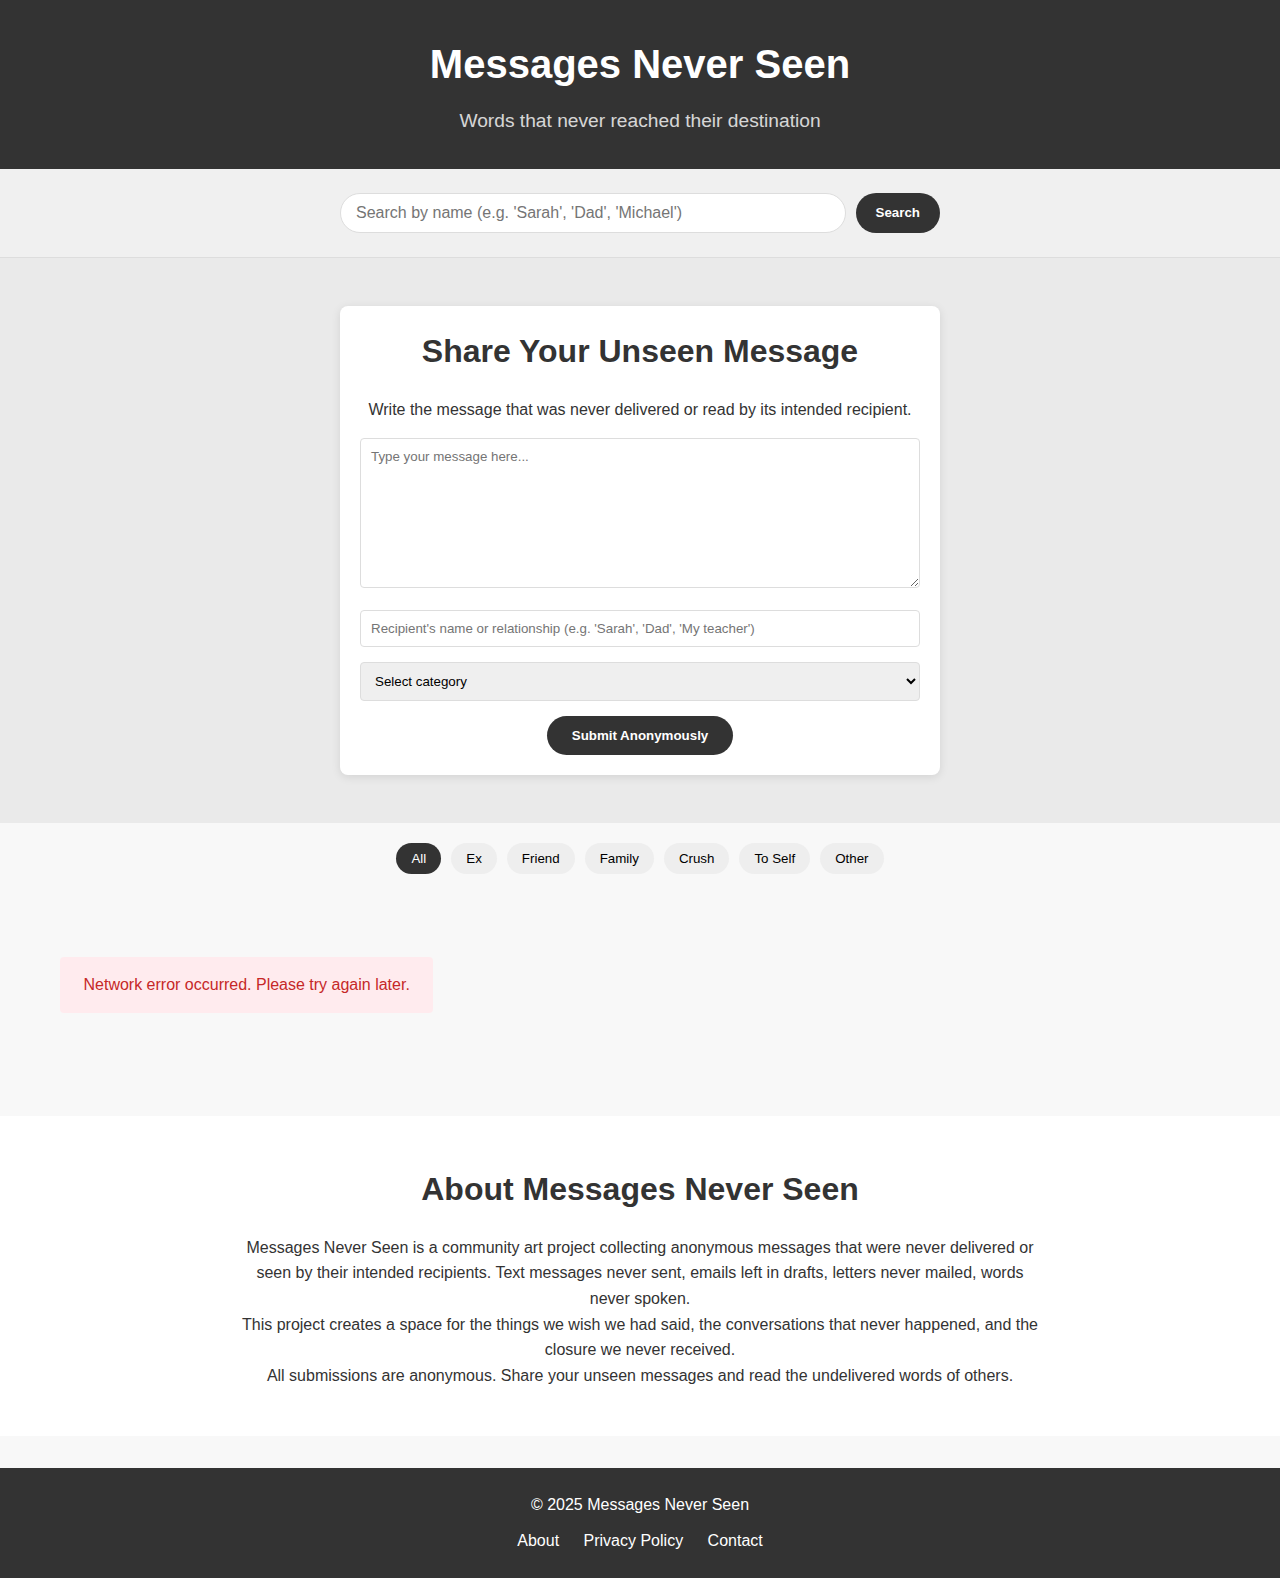
==== index.html @ d70e724e "Add files via upload" ====
<!DOCTYPE html>
<html lang="en">
<head>
    <meta charset="UTF-8">
    <meta name="viewport" content="width=device-width, initial-scale=1.0">
    <title>Messages Never Seen</title>
    <style>
        * {
            margin: 0;
            padding: 0;
            box-sizing: border-box;
            font-family: 'Helvetica Neue', Arial, sans-serif;
        }
        
        body {
            background-color: #f8f8f8;
            color: #333;
            line-height: 1.6;
        }
        
        header {
            background-color: #333;
            color: white;
            padding: 2rem 0;
            text-align: center;
        }
        
        .container {
            max-width: 1200px;
            margin: 0 auto;
            padding: 0 20px;
        }
        
        h1 {
            font-size: 2.5rem;
            margin-bottom: 10px;
        }
        
        .tagline {
            font-size: 1.2rem;
            opacity: 0.8;
        }
        
        .submit-section {
            background-color: #eaeaea;
            padding: 3rem 0;
            text-align: center;
        }
        
        .submit-form {
            max-width: 600px;
            margin: 0 auto;
            padding: 20px;
            background-color: white;
            border-radius: 8px;
            box-shadow: 0 2px 10px rgba(0,0,0,0.1);
        }
        
        textarea {
            width: 100%;
            height: 150px;
            margin: 15px 0;
            padding: 10px;
            border: 1px solid #ddd;
            border-radius: 4px;
            resize: vertical;
        }
        
        .category-select {
            width: 100%;
            padding: 10px;
            margin-bottom: 15px;
            border: 1px solid #ddd;
            border-radius: 4px;
        }
        
        .recipient-input {
            width: 100%;
            padding: 10px;
            margin-bottom: 15px;
            border: 1px solid #ddd;
            border-radius: 4px;
        }
        
        .submit-button {
            background-color: #333;
            color: white;
            border: none;
            padding: 12px 25px;
            border-radius: 25px;
            cursor: pointer;
            font-weight: bold;
            transition: background-color 0.3s;
        }
        
        .submit-button:hover {
            background-color: #555;
        }
        
        .search-section {
            background-color: #f0f0f0;
            padding: 1.5rem 0;
            text-align: center;
            border-bottom: 1px solid #ddd;
        }
        
        .search-container {
            max-width: 600px;
            margin: 0 auto;
            display: flex;
            gap: 10px;
        }
        
        .search-input {
            flex: 1;
            padding: 10px 15px;
            border: 1px solid #ddd;
            border-radius: 25px;
            font-size: 1rem;
        }
        
        .search-button {
            background-color: #333;
            color: white;
            border: none;
            padding: 10px 20px;
            border-radius: 25px;
            cursor: pointer;
            font-weight: bold;
        }
        
        .message-grid {
            display: grid;
            grid-template-columns: repeat(auto-fill, minmax(300px, 1fr));
            gap: 20px;
            padding: 3rem 0;
        }
        
        .message-card {
            background-color: white;
            padding: 20px;
            border-radius: 8px;
            box-shadow: 0 2px 10px rgba(0,0,0,0.1);
            transition: transform 0.3s, box-shadow 0.3s;
        }
        
        .message-card:hover {
            transform: translateY(-5px);
            box-shadow: 0 5px 15px rgba(0,0,0,0.1);
        }
        
        .message-text {
            font-size: 1.1rem;
            margin-bottom: 15px;
        }
        
        .message-meta {
            font-size: 0.9rem;
            color: #777;
            display: flex;
            justify-content: space-between;
        }
        
        .recipient-name {
            font-style: italic;
            color: #555;
            margin-bottom: 5px;
        }
        
        .category {
            display: inline-block;
            padding: 3px 10px;
            border-radius: 15px;
            font-size: 0.8rem;
            font-weight: bold;
        }
        
        .category-ex {
            background-color: #ffebee;
            color: #c62828;
        }
        
        .category-friend {
            background-color: #e3f2fd;
            color: #1565c0;
        }
        
        .category-family {
            background-color: #e8f5e9;
            color: #2e7d32;
        }
        
        .category-crush {
            background-color: #fff8e1;
            color: #ff8f00;
        }
        
        .category-self {
            background-color: #f3e5f5;
            color: #6a1b9a;
        }
        
        .category-other {
            background-color: #e0e0e0;
            color: #424242;
        }
        
        .filters {
            display: flex;
            justify-content: center;
            gap: 10px;
            margin: 20px 0;
            flex-wrap: wrap;
        }
        
        .filter-button {
            padding: 8px 15px;
            border: none;
            border-radius: 20px;
            background-color: #eee;
            cursor: pointer;
            transition: background-color 0.3s;
        }
        
        .filter-button.active {
            background-color: #333;
            color: white;
        }
        
        .about-section {
            background-color: #fff;
            padding: 3rem 0;
            text-align: center;
        }
        
        .about-content {
            max-width: 800px;
            margin: 0 auto;
        }
        
        h2 {
            font-size: 2rem;
            margin-bottom: 20px;
        }
        
        footer {
            background-color: #333;
            color: white;
            text-align: center;
            padding: 1.5rem 0;
            margin-top: 2rem;
        }
        
        .footer-links {
            margin-top: 10px;
        }
        
        .footer-links a {
            color: white;
            margin: 0 10px;
            text-decoration: none;
        }
        
        .footer-links a:hover {
            text-decoration: underline;
        }
        
        .highlighted {
            background-color: #fff9c4;
            padding: 2px;
        }
        
        .no-results {
            text-align: center;
            padding: 2rem;
            font-size: 1.2rem;
            color: #777;
        }
        
        .status-message {
            padding: 15px;
            margin: 15px 0;
            border-radius: 4px;
            text-align: center;
        }
        
        .success {
            background-color: #e8f5e9;
            color: #2e7d32;
        }
        
        .error {
            background-color: #ffebee;
            color: #c62828;
        }
        
        .loading {
            text-align: center;
            padding: 2rem;
        }
        
        .loading-spinner {
            border: 5px solid #f3f3f3;
            border-top: 5px solid #333;
            border-radius: 50%;
            width: 40px;
            height: 40px;
            animation: spin 1s linear infinite;
            margin: 0 auto 15px;
        }
        
        @keyframes spin {
            0% { transform: rotate(0deg); }
            100% { transform: rotate(360deg); }
        }
        
        .pagination {
            display: flex;
            justify-content: center;
            gap: 10px;
            margin: 20px 0;
        }
        
        .pagination-button {
            padding: 8px 15px;
            border: none;
            border-radius: 4px;
            background-color: #eee;
            cursor: pointer;
        }
        
        .pagination-button.active {
            background-color: #333;
            color: white;
        }
        
        .pagination-button:disabled {
            opacity: 0.5;
            cursor: not-allowed;
        }
        
        @media (max-width: 768px) {
            h1 {
                font-size: 2rem;
            }
            
            .message-grid {
                grid-template-columns: repeat(auto-fill, minmax(250px, 1fr));
            }
            
            .search-container {
                flex-direction: column;
            }
            
            .search-button {
                width: 100%;
            }
        }
    </style>
</head>
<body>
    <header>
        <div class="container">
            <h1>Messages Never Seen</h1>
            <p class="tagline">Words that never reached their destination</p>
        </div>
    </header>
    
    <section class="search-section">
        <div class="container">
            <div class="search-container">
                <input type="text" id="search-input" class="search-input" placeholder="Search by name (e.g. 'Sarah', 'Dad', 'Michael')">
                <button id="search-button" class="search-button">Search</button>
            </div>
        </div>
    </section>
    
    <section class="submit-section">
        <div class="container">
            <div class="submit-form">
                <h2>Share Your Unseen Message</h2>
                <p>Write the message that was never delivered or read by its intended recipient.</p>
                <div id="status-message" style="display: none;"></div>
                <form id="message-form">
                    <textarea id="message-text" placeholder="Type your message here..." required></textarea>
                    <input type="text" id="recipient-name" class="recipient-input" placeholder="Recipient's name or relationship (e.g. 'Sarah', 'Dad', 'My teacher')" required>
                    <select id="category" class="category-select" required>
                        <option value="" disabled selected>Select category</option>
                        <option value="ex">Ex</option>
                        <option value="friend">Friend</option>
                        <option value="family">Family</option>
                        <option value="crush">Crush</option>
                        <option value="self">To My Past/Future Self</option>
                        <option value="other">Other</option>
                    </select>
                    <button type="submit" class="submit-button">Submit Anonymously</button>
                </form>
            </div>
        </div>
    </section>
    
    <section class="container">
        <div class="filters">
            <button class="filter-button active" data-category="all">All</button>
            <button class="filter-button" data-category="ex">Ex</button>
            <button class="filter-button" data-category="friend">Friend</button>
            <button class="filter-button" data-category="family">Family</button>
            <button class="filter-button" data-category="crush">Crush</button>
            <button class="filter-button" data-category="self">To Self</button>
            <button class="filter-button" data-category="other">Other</button>
        </div>
        
        <div id="messages-container" class="message-grid">
            <div class="loading">
                <div class="loading-spinner"></div>
                <p>Loading messages...</p>
            </div>
        </div>
        
        <div class="pagination" id="pagination">
            <!-- Pagination buttons will be added here -->
        </div>
    </section>
    
    <section class="about-section">
        <div class="container">
            <div class="about-content">
                <h2>About Messages Never Seen</h2>
                <p>Messages Never Seen is a community art project collecting anonymous messages that were never delivered or seen by their intended recipients. Text messages never sent, emails left in drafts, letters never mailed, words never spoken.</p>
                <p>This project creates a space for the things we wish we had said, the conversations that never happened, and the closure we never received.</p>
                <p>All submissions are anonymous. Share your unseen messages and read the undelivered words of others.</p>
            </div>
        </div>
    </section>
    
    <footer>
        <div class="container">
            <p>© 2025 Messages Never Seen</p>
            <div class="footer-links">
                <a href="#">About</a>
                <a href="#">Privacy Policy</a>
                <a href="#">Contact</a>
            </div>
        </div>
    </footer>

    <script>
        // Global variables
        let currentPage = 1;
        let totalPages = 1;
        let currentCategory = 'all';
        let currentSearch = '';
        
        // DOM elements
        const messagesContainer = document.getElementById('messages-container');
        const paginationContainer = document.getElementById('pagination');
        const messageForm = document.getElementById('message-form');
        const statusMessage = document.getElementById('status-message');
        const searchInput = document.getElementById('search-input');
        const searchButton = document.getElementById('search-button');
        const filterButtons = document.querySelectorAll('.filter-button');
        
        // Load messages when the page loads
        document.addEventListener('DOMContentLoaded', function() {
            loadMessages();
            
            // Set up event listeners
            messageForm.addEventListener('submit', submitMessage);
            searchButton.addEventListener('click', performSearch);
            searchInput.addEventListener('keypress', function(e) {
                if (e.key === 'Enter') {
                    performSearch();
                }
            });
            
            // Set up filter buttons
            filterButtons.forEach(button => {
                button.addEventListener('click', function() {
                    filterButtons.forEach(btn => btn.classList.remove('active'));
                    this.classList.add('active');
                    currentCategory = this.dataset.category;
                    currentPage = 1;
                    loadMessages();
                });
            });
        });
        
        // Function to load messages from the server
        function loadMessages() {
            messagesContainer.innerHTML = `
                <div class="loading">
                    <div class="loading-spinner"></div>
                    <p>Loading messages...</p>
                </div>
            `;
            
            // Build the API URL with parameters
            let url = 'get_messages.php?page=' + currentPage;
            if (currentCategory !== 'all') {
                url += '&category=' + currentCategory;
            }
            if (currentSearch) {
                url += '&search=' + encodeURIComponent(currentSearch);
            }
            
            // Fetch messages from the server
            fetch(url)
                .then(response => response.json())
                .then(data => {
                    if (data.success) {
                        displayMessages(data.messages);
                        updatePagination(data.totalPages);
                        totalPages = data.totalPages;
                    } else {
                        displayError(data.message || 'Error loading messages');
                    }
                })
                .catch(error => {
                    console.error('Error:', error);
                    displayError('Network error occurred. Please try again later.');
                });
        }
        
        // Function to display messages in the container
        function displayMessages(messages) {
            if (!messages || messages.length === 0) {
                messagesContainer.innerHTML = `
                    <div class="no-results">
                        <p>No messages found${currentSearch ? ` for "${currentSearch}"` : ''}.</p>
                    </div>
                `;
                return;
            }
            
            messagesContainer.innerHTML = '';
            
            messages.forEach(message => {
                const messageCard = document.createElement('div');
                messageCard.className = 'message-card';
                
                // Format date
                const date = new Date(message.submission_date);
                const formattedDate = date.toLocaleDateString('en-US', { 
                    year: 'numeric', 
                    month: 'short'
                });
                
                // Determine category class
                const categoryClass = 'category-' + message.category.toLowerCase();
                
                // Create HTML for message
                messageCard.innerHTML = `
                    <div class="recipient-name">To: ${highlightText(message.recipient_name, currentSearch)}</div>
                    <p class="message-text">${highlightText(message.message_text, currentSearch)}</p>
                    <div class="message-meta">
                        <span class="category ${categoryClass}">${getCategoryLabel(message.category)}</span>
                        <span class="date">${formattedDate}</span>
                    </div>
                `;
                
                messagesContainer.appendChild(messageCard);
            });
        }
        
        // Function to highlight search terms
        function highlightText(text, searchTerm) {
            if (!searchTerm) return text;
            
            const regex = new RegExp('(' + searchTerm.replace(/[.*+?^${}()|[\]\\]/g, '\\$&') + ')', 'gi');
            return text.replace(regex, '<span class="highlighted">$1</span>');
        }
        
        // Function to get readable category label
        function getCategoryLabel(category) {
            const labels = {
                'ex': 'Ex',
                'friend': 'Friend',
                'family': 'Family',
                'crush': 'Crush',
                'self': 'To Self',
                'other': 'Other'
            };
            return labels[category] || category;
        }
        
        // Function to update pagination controls
        function updatePagination(totalPages) {
            paginationContainer.innerHTML = '';
            
            if (totalPages <= 1) {
                return;
            }
            
            // Previous button
            const prevButton = document.createElement('button');
            prevButton.className = 'pagination-button';
            prevButton.innerHTML = '&laquo; Prev';
            prevButton.disabled = currentPage === 1;
            prevButton.addEventListener('click', function() {
                if (currentPage > 1) {
                    currentPage--;
                    loadMessages();
                }
            });
            paginationContainer.appendChild(prevButton);
            
            // Page numbers (show max 5 pages)
            const startPage = Math.max(1, currentPage - 2);
            const endPage = Math.min(totalPages, startPage + 4);
            
            for (let i = startPage; i <= endPage; i++) {
                const pageButton = document.createElement('button');
                pageButton.className = 'pagination-button';
                if (i === currentPage) {
                    pageButton.classList.add('active');
                }
                pageButton.textContent = i;
                pageButton.addEventListener('click', function() {
                    currentPage = i;
                    loadMessages();
                });
                paginationContainer.appendChild(pageButton);
            }
            
            // Next button
            const nextButton = document.createElement('button');
            nextButton.className = 'pagination-button';
            nextButton.innerHTML = 'Next &raquo;';
            nextButton.disabled = currentPage === totalPages;
            nextButton.addEventListener('click', function() {
                if (currentPage < totalPages) {
                    currentPage++;
                    loadMessages();
                }
            });
            paginationContainer.appendChild(nextButton);
        }
        
        // Function to submit a new message
        function submitMessage(e) {
            e.preventDefault();
            
            const messageText = document.getElementById('message-text').value;
            const recipientName = document.getElementById('recipient-name').value;
            const category = document.getElementById('category').value;
            
            if (!messageText || !recipientName || !category) {
                showStatus('Please fill in all fields', 'error');
                return;
            }
            
            // Create form data
            const formData = new FormData();
            formData.append('messageText', messageText);
            formData.append('recipientName', recipientName);
            formData.append('category', category);
            
            // Disable form while submitting
            const submitButton = messageForm.querySelector('button[type="submit"]');
            submitButton.disabled = true;
            submitButton.textContent = 'Submitting...';
            
            // Send to server
            fetch('submit_message.php', {
                method: 'POST',
                body: formData
            })
            .then(response => response.json())
            .then(data => {
                if (data.success) {
                    showStatus(data.message || 'Your message has been submitted anonymously', 'success');
                    messageForm.reset();
                    // Reload messages to show the new message
                    loadMessages();
                } else {
                    showStatus(data.message || 'Error submitting message', 'error');
                }
            })
            .catch(error => {
                console.error('Error:', error);
                showStatus('Network error occurred. Please try again later.', 'error');
            })
            .finally(() => {
                // Re-enable form
                submitButton.disabled = false;
                submitButton.textContent = 'Submit Anonymously';
            });
        }
        
        // Function to perform search
        function performSearch() {
            const searchTerm = searchInput.value.trim();
            currentSearch = searchTerm;
            currentPage = 1;
            loadMessages();
        }
        
        // Function to show status messages
        function showStatus(message, type) {
            statusMessage.textContent = message;
            statusMessage.className = 'status-message ' + type;
            statusMessage.style.display = 'block';
            
            // Hide after 5 seconds
            setTimeout(() => {
                statusMessage.style.display = 'none';
            }, 5000);
        }
        
        // Function to display error messages
        function displayError(message) {
            messagesContainer.innerHTML = `
                <div class="error status-message">
                    <p>${message}</p>
                </div>
            `;
        }
    </script>
</body>
</html>
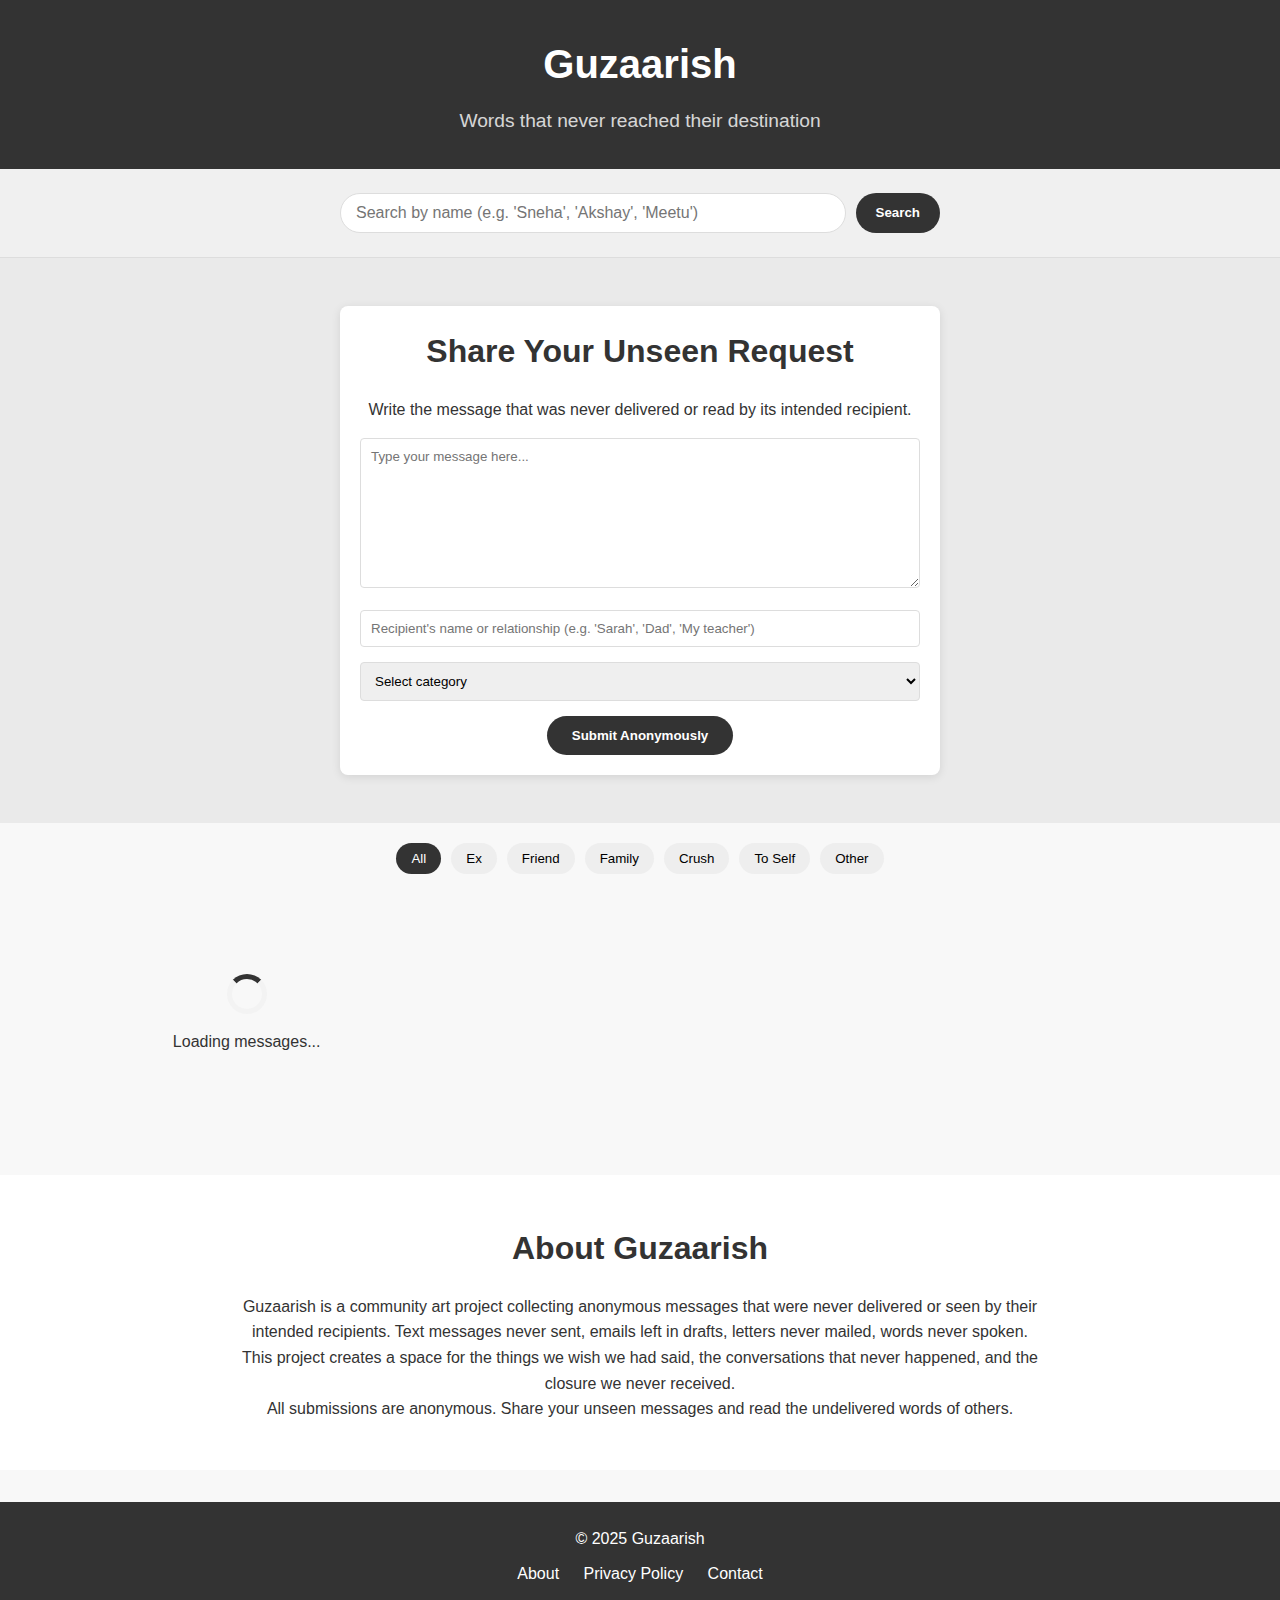
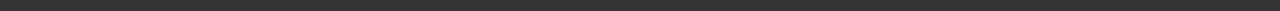
==== commit 7e2e9824: "Update index.html" ====
--- a/index.html
+++ b/index.html
@@ -3,365 +3,13 @@
 <head>
     <meta charset="UTF-8">
     <meta name="viewport" content="width=device-width, initial-scale=1.0">
-    <title>Messages Never Seen</title>
-    <style>
-        * {
-            margin: 0;
-            padding: 0;
-            box-sizing: border-box;
-            font-family: 'Helvetica Neue', Arial, sans-serif;
-        }
-        
-        body {
-            background-color: #f8f8f8;
-            color: #333;
-            line-height: 1.6;
-        }
-        
-        header {
-            background-color: #333;
-            color: white;
-            padding: 2rem 0;
-            text-align: center;
-        }
-        
-        .container {
-            max-width: 1200px;
-            margin: 0 auto;
-            padding: 0 20px;
-        }
-        
-        h1 {
-            font-size: 2.5rem;
-            margin-bottom: 10px;
-        }
-        
-        .tagline {
-            font-size: 1.2rem;
-            opacity: 0.8;
-        }
-        
-        .submit-section {
-            background-color: #eaeaea;
-            padding: 3rem 0;
-            text-align: center;
-        }
-        
-        .submit-form {
-            max-width: 600px;
-            margin: 0 auto;
-            padding: 20px;
-            background-color: white;
-            border-radius: 8px;
-            box-shadow: 0 2px 10px rgba(0,0,0,0.1);
-        }
-        
-        textarea {
-            width: 100%;
-            height: 150px;
-            margin: 15px 0;
-            padding: 10px;
-            border: 1px solid #ddd;
-            border-radius: 4px;
-            resize: vertical;
-        }
-        
-        .category-select {
-            width: 100%;
-            padding: 10px;
-            margin-bottom: 15px;
-            border: 1px solid #ddd;
-            border-radius: 4px;
-        }
-        
-        .recipient-input {
-            width: 100%;
-            padding: 10px;
-            margin-bottom: 15px;
-            border: 1px solid #ddd;
-            border-radius: 4px;
-        }
-        
-        .submit-button {
-            background-color: #333;
-            color: white;
-            border: none;
-            padding: 12px 25px;
-            border-radius: 25px;
-            cursor: pointer;
-            font-weight: bold;
-            transition: background-color 0.3s;
-        }
-        
-        .submit-button:hover {
-            background-color: #555;
-        }
-        
-        .search-section {
-            background-color: #f0f0f0;
-            padding: 1.5rem 0;
-            text-align: center;
-            border-bottom: 1px solid #ddd;
-        }
-        
-        .search-container {
-            max-width: 600px;
-            margin: 0 auto;
-            display: flex;
-            gap: 10px;
-        }
-        
-        .search-input {
-            flex: 1;
-            padding: 10px 15px;
-            border: 1px solid #ddd;
-            border-radius: 25px;
-            font-size: 1rem;
-        }
-        
-        .search-button {
-            background-color: #333;
-            color: white;
-            border: none;
-            padding: 10px 20px;
-            border-radius: 25px;
-            cursor: pointer;
-            font-weight: bold;
-        }
-        
-        .message-grid {
-            display: grid;
-            grid-template-columns: repeat(auto-fill, minmax(300px, 1fr));
-            gap: 20px;
-            padding: 3rem 0;
-        }
-        
-        .message-card {
-            background-color: white;
-            padding: 20px;
-            border-radius: 8px;
-            box-shadow: 0 2px 10px rgba(0,0,0,0.1);
-            transition: transform 0.3s, box-shadow 0.3s;
-        }
-        
-        .message-card:hover {
-            transform: translateY(-5px);
-            box-shadow: 0 5px 15px rgba(0,0,0,0.1);
-        }
-        
-        .message-text {
-            font-size: 1.1rem;
-            margin-bottom: 15px;
-        }
-        
-        .message-meta {
-            font-size: 0.9rem;
-            color: #777;
-            display: flex;
-            justify-content: space-between;
-        }
-        
-        .recipient-name {
-            font-style: italic;
-            color: #555;
-            margin-bottom: 5px;
-        }
-        
-        .category {
-            display: inline-block;
-            padding: 3px 10px;
-            border-radius: 15px;
-            font-size: 0.8rem;
-            font-weight: bold;
-        }
-        
-        .category-ex {
-            background-color: #ffebee;
-            color: #c62828;
-        }
-        
-        .category-friend {
-            background-color: #e3f2fd;
-            color: #1565c0;
-        }
-        
-        .category-family {
-            background-color: #e8f5e9;
-            color: #2e7d32;
-        }
-        
-        .category-crush {
-            background-color: #fff8e1;
-            color: #ff8f00;
-        }
-        
-        .category-self {
-            background-color: #f3e5f5;
-            color: #6a1b9a;
-        }
-        
-        .category-other {
-            background-color: #e0e0e0;
-            color: #424242;
-        }
-        
-        .filters {
-            display: flex;
-            justify-content: center;
-            gap: 10px;
-            margin: 20px 0;
-            flex-wrap: wrap;
-        }
-        
-        .filter-button {
-            padding: 8px 15px;
-            border: none;
-            border-radius: 20px;
-            background-color: #eee;
-            cursor: pointer;
-            transition: background-color 0.3s;
-        }
-        
-        .filter-button.active {
-            background-color: #333;
-            color: white;
-        }
-        
-        .about-section {
-            background-color: #fff;
-            padding: 3rem 0;
-            text-align: center;
-        }
-        
-        .about-content {
-            max-width: 800px;
-            margin: 0 auto;
-        }
-        
-        h2 {
-            font-size: 2rem;
-            margin-bottom: 20px;
-        }
-        
-        footer {
-            background-color: #333;
-            color: white;
-            text-align: center;
-            padding: 1.5rem 0;
-            margin-top: 2rem;
-        }
-        
-        .footer-links {
-            margin-top: 10px;
-        }
-        
-        .footer-links a {
-            color: white;
-            margin: 0 10px;
-            text-decoration: none;
-        }
-        
-        .footer-links a:hover {
-            text-decoration: underline;
-        }
-        
-        .highlighted {
-            background-color: #fff9c4;
-            padding: 2px;
-        }
-        
-        .no-results {
-            text-align: center;
-            padding: 2rem;
-            font-size: 1.2rem;
-            color: #777;
-        }
-        
-        .status-message {
-            padding: 15px;
-            margin: 15px 0;
-            border-radius: 4px;
-            text-align: center;
-        }
-        
-        .success {
-            background-color: #e8f5e9;
-            color: #2e7d32;
-        }
-        
-        .error {
-            background-color: #ffebee;
-            color: #c62828;
-        }
-        
-        .loading {
-            text-align: center;
-            padding: 2rem;
-        }
-        
-        .loading-spinner {
-            border: 5px solid #f3f3f3;
-            border-top: 5px solid #333;
-            border-radius: 50%;
-            width: 40px;
-            height: 40px;
-            animation: spin 1s linear infinite;
-            margin: 0 auto 15px;
-        }
-        
-        @keyframes spin {
-            0% { transform: rotate(0deg); }
-            100% { transform: rotate(360deg); }
-        }
-        
-        .pagination {
-            display: flex;
-            justify-content: center;
-            gap: 10px;
-            margin: 20px 0;
-        }
-        
-        .pagination-button {
-            padding: 8px 15px;
-            border: none;
-            border-radius: 4px;
-            background-color: #eee;
-            cursor: pointer;
-        }
-        
-        .pagination-button.active {
-            background-color: #333;
-            color: white;
-        }
-        
-        .pagination-button:disabled {
-            opacity: 0.5;
-            cursor: not-allowed;
-        }
-        
-        @media (max-width: 768px) {
-            h1 {
-                font-size: 2rem;
-            }
-            
-            .message-grid {
-                grid-template-columns: repeat(auto-fill, minmax(250px, 1fr));
-            }
-            
-            .search-container {
-                flex-direction: column;
-            }
-            
-            .search-button {
-                width: 100%;
-            }
-        }
-    </style>
+    <link href="styles.css" rel="stylesheet">
+    <title>Guzaarish</title>
 </head>
 <body>
     <header>
         <div class="container">
-            <h1>Messages Never Seen</h1>
+            <h1>Guzaarish</h1>
             <p class="tagline">Words that never reached their destination</p>
         </div>
     </header>
@@ -369,7 +17,7 @@
     <section class="search-section">
         <div class="container">
             <div class="search-container">
-                <input type="text" id="search-input" class="search-input" placeholder="Search by name (e.g. 'Sarah', 'Dad', 'Michael')">
+                <input type="text" id="search-input" class="search-input" placeholder="Search by name (e.g. 'Sneha', 'Akshay', 'Meetu')">
                 <button id="search-button" class="search-button">Search</button>
             </div>
         </div>
@@ -378,7 +26,7 @@
     <section class="submit-section">
         <div class="container">
             <div class="submit-form">
-                <h2>Share Your Unseen Message</h2>
+                <h2>Share Your Unseen Request</h2>
                 <p>Write the message that was never delivered or read by its intended recipient.</p>
                 <div id="status-message" style="display: none;"></div>
                 <form id="message-form">
@@ -425,8 +73,8 @@
     <section class="about-section">
         <div class="container">
             <div class="about-content">
-                <h2>About Messages Never Seen</h2>
-                <p>Messages Never Seen is a community art project collecting anonymous messages that were never delivered or seen by their intended recipients. Text messages never sent, emails left in drafts, letters never mailed, words never spoken.</p>
+                <h2>About Guzaarish</h2>
+                <p>Guzaarish is a community art project collecting anonymous messages that were never delivered or seen by their intended recipients. Text messages never sent, emails left in drafts, letters never mailed, words never spoken.</p>
                 <p>This project creates a space for the things we wish we had said, the conversations that never happened, and the closure we never received.</p>
                 <p>All submissions are anonymous. Share your unseen messages and read the undelivered words of others.</p>
             </div>
@@ -435,286 +83,14 @@
     
     <footer>
         <div class="container">
-            <p>© 2025 Messages Never Seen</p>
+            <p>© 2025 Guzaarish</p>
             <div class="footer-links">
                 <a href="#">About</a>
-                <a href="#">Privacy Policy</a>
-                <a href="#">Contact</a>
+                <a href="privacy.html">Privacy Policy</a>
+                <a href="contact.html">Contact</a>
             </div>
         </div>
     </footer>
-
-    <script>
-        // Global variables
-        let currentPage = 1;
-        let totalPages = 1;
-        let currentCategory = 'all';
-        let currentSearch = '';
-        
-        // DOM elements
-        const messagesContainer = document.getElementById('messages-container');
-        const paginationContainer = document.getElementById('pagination');
-        const messageForm = document.getElementById('message-form');
-        const statusMessage = document.getElementById('status-message');
-        const searchInput = document.getElementById('search-input');
-        const searchButton = document.getElementById('search-button');
-        const filterButtons = document.querySelectorAll('.filter-button');
-        
-        // Load messages when the page loads
-        document.addEventListener('DOMContentLoaded', function() {
-            loadMessages();
-            
-            // Set up event listeners
-            messageForm.addEventListener('submit', submitMessage);
-            searchButton.addEventListener('click', performSearch);
-            searchInput.addEventListener('keypress', function(e) {
-                if (e.key === 'Enter') {
-                    performSearch();
-                }
-            });
-            
-            // Set up filter buttons
-            filterButtons.forEach(button => {
-                button.addEventListener('click', function() {
-                    filterButtons.forEach(btn => btn.classList.remove('active'));
-                    this.classList.add('active');
-                    currentCategory = this.dataset.category;
-                    currentPage = 1;
-                    loadMessages();
-                });
-            });
-        });
-        
-        // Function to load messages from the server
-        function loadMessages() {
-            messagesContainer.innerHTML = `
-                <div class="loading">
-                    <div class="loading-spinner"></div>
-                    <p>Loading messages...</p>
-                </div>
-            `;
-            
-            // Build the API URL with parameters
-            let url = 'get_messages.php?page=' + currentPage;
-            if (currentCategory !== 'all') {
-                url += '&category=' + currentCategory;
-            }
-            if (currentSearch) {
-                url += '&search=' + encodeURIComponent(currentSearch);
-            }
-            
-            // Fetch messages from the server
-            fetch(url)
-                .then(response => response.json())
-                .then(data => {
-                    if (data.success) {
-                        displayMessages(data.messages);
-                        updatePagination(data.totalPages);
-                        totalPages = data.totalPages;
-                    } else {
-                        displayError(data.message || 'Error loading messages');
-                    }
-                })
-                .catch(error => {
-                    console.error('Error:', error);
-                    displayError('Network error occurred. Please try again later.');
-                });
-        }
-        
-        // Function to display messages in the container
-        function displayMessages(messages) {
-            if (!messages || messages.length === 0) {
-                messagesContainer.innerHTML = `
-                    <div class="no-results">
-                        <p>No messages found${currentSearch ? ` for "${currentSearch}"` : ''}.</p>
-                    </div>
-                `;
-                return;
-            }
-            
-            messagesContainer.innerHTML = '';
-            
-            messages.forEach(message => {
-                const messageCard = document.createElement('div');
-                messageCard.className = 'message-card';
-                
-                // Format date
-                const date = new Date(message.submission_date);
-                const formattedDate = date.toLocaleDateString('en-US', { 
-                    year: 'numeric', 
-                    month: 'short'
-                });
-                
-                // Determine category class
-                const categoryClass = 'category-' + message.category.toLowerCase();
-                
-                // Create HTML for message
-                messageCard.innerHTML = `
-                    <div class="recipient-name">To: ${highlightText(message.recipient_name, currentSearch)}</div>
-                    <p class="message-text">${highlightText(message.message_text, currentSearch)}</p>
-                    <div class="message-meta">
-                        <span class="category ${categoryClass}">${getCategoryLabel(message.category)}</span>
-                        <span class="date">${formattedDate}</span>
-                    </div>
-                `;
-                
-                messagesContainer.appendChild(messageCard);
-            });
-        }
-        
-        // Function to highlight search terms
-        function highlightText(text, searchTerm) {
-            if (!searchTerm) return text;
-            
-            const regex = new RegExp('(' + searchTerm.replace(/[.*+?^${}()|[\]\\]/g, '\\$&') + ')', 'gi');
-            return text.replace(regex, '<span class="highlighted">$1</span>');
-        }
-        
-        // Function to get readable category label
-        function getCategoryLabel(category) {
-            const labels = {
-                'ex': 'Ex',
-                'friend': 'Friend',
-                'family': 'Family',
-                'crush': 'Crush',
-                'self': 'To Self',
-                'other': 'Other'
-            };
-            return labels[category] || category;
-        }
-        
-        // Function to update pagination controls
-        function updatePagination(totalPages) {
-            paginationContainer.innerHTML = '';
-            
-            if (totalPages <= 1) {
-                return;
-            }
-            
-            // Previous button
-            const prevButton = document.createElement('button');
-            prevButton.className = 'pagination-button';
-            prevButton.innerHTML = '&laquo; Prev';
-            prevButton.disabled = currentPage === 1;
-            prevButton.addEventListener('click', function() {
-                if (currentPage > 1) {
-                    currentPage--;
-                    loadMessages();
-                }
-            });
-            paginationContainer.appendChild(prevButton);
-            
-            // Page numbers (show max 5 pages)
-            const startPage = Math.max(1, currentPage - 2);
-            const endPage = Math.min(totalPages, startPage + 4);
-            
-            for (let i = startPage; i <= endPage; i++) {
-                const pageButton = document.createElement('button');
-                pageButton.className = 'pagination-button';
-                if (i === currentPage) {
-                    pageButton.classList.add('active');
-                }
-                pageButton.textContent = i;
-                pageButton.addEventListener('click', function() {
-                    currentPage = i;
-                    loadMessages();
-                });
-                paginationContainer.appendChild(pageButton);
-            }
-            
-            // Next button
-            const nextButton = document.createElement('button');
-            nextButton.className = 'pagination-button';
-            nextButton.innerHTML = 'Next &raquo;';
-            nextButton.disabled = currentPage === totalPages;
-            nextButton.addEventListener('click', function() {
-                if (currentPage < totalPages) {
-                    currentPage++;
-                    loadMessages();
-                }
-            });
-            paginationContainer.appendChild(nextButton);
-        }
-        
-        // Function to submit a new message
-        function submitMessage(e) {
-            e.preventDefault();
-            
-            const messageText = document.getElementById('message-text').value;
-            const recipientName = document.getElementById('recipient-name').value;
-            const category = document.getElementById('category').value;
-            
-            if (!messageText || !recipientName || !category) {
-                showStatus('Please fill in all fields', 'error');
-                return;
-            }
-            
-            // Create form data
-            const formData = new FormData();
-            formData.append('messageText', messageText);
-            formData.append('recipientName', recipientName);
-            formData.append('category', category);
-            
-            // Disable form while submitting
-            const submitButton = messageForm.querySelector('button[type="submit"]');
-            submitButton.disabled = true;
-            submitButton.textContent = 'Submitting...';
-            
-            // Send to server
-            fetch('submit_message.php', {
-                method: 'POST',
-                body: formData
-            })
-            .then(response => response.json())
-            .then(data => {
-                if (data.success) {
-                    showStatus(data.message || 'Your message has been submitted anonymously', 'success');
-                    messageForm.reset();
-                    // Reload messages to show the new message
-                    loadMessages();
-                } else {
-                    showStatus(data.message || 'Error submitting message', 'error');
-                }
-            })
-            .catch(error => {
-                console.error('Error:', error);
-                showStatus('Network error occurred. Please try again later.', 'error');
-            })
-            .finally(() => {
-                // Re-enable form
-                submitButton.disabled = false;
-                submitButton.textContent = 'Submit Anonymously';
-            });
-        }
-        
-        // Function to perform search
-        function performSearch() {
-            const searchTerm = searchInput.value.trim();
-            currentSearch = searchTerm;
-            currentPage = 1;
-            loadMessages();
-        }
-        
-        // Function to show status messages
-        function showStatus(message, type) {
-            statusMessage.textContent = message;
-            statusMessage.className = 'status-message ' + type;
-            statusMessage.style.display = 'block';
-            
-            // Hide after 5 seconds
-            setTimeout(() => {
-                statusMessage.style.display = 'none';
-            }, 5000);
-        }
-        
-        // Function to display error messages
-        function displayError(message) {
-            messagesContainer.innerHTML = `
-                <div class="error status-message">
-                    <p>${message}</p>
-                </div>
-            `;
-        }
-    </script>
+<script src="index.js"></script>
 </body>
-</html>+</html>
--- a/styles.css
+++ b/styles.css
@@ -0,0 +1,351 @@
+* {
+    margin: 0;
+    padding: 0;
+    box-sizing: border-box;
+    font-family: 'Helvetica Neue', Arial, sans-serif;
+}
+
+body {
+    background-color: #f8f8f8;
+    color: #333;
+    line-height: 1.6;
+}
+
+header {
+    background-color: #333;
+    color: white;
+    padding: 2rem 0;
+    text-align: center;
+}
+
+.container {
+    max-width: 1200px;
+    margin: 0 auto;
+    padding: 0 20px;
+}
+
+h1 {
+    font-size: 2.5rem;
+    margin-bottom: 10px;
+}
+
+.tagline {
+    font-size: 1.2rem;
+    opacity: 0.8;
+}
+
+.submit-section {
+    background-color: #eaeaea;
+    padding: 3rem 0;
+    text-align: center;
+}
+
+.submit-form {
+    max-width: 600px;
+    margin: 0 auto;
+    padding: 20px;
+    background-color: white;
+    border-radius: 8px;
+    box-shadow: 0 2px 10px rgba(0,0,0,0.1);
+}
+
+textarea {
+    width: 100%;
+    height: 150px;
+    margin: 15px 0;
+    padding: 10px;
+    border: 1px solid #ddd;
+    border-radius: 4px;
+    resize: vertical;
+}
+
+.category-select {
+    width: 100%;
+    padding: 10px;
+    margin-bottom: 15px;
+    border: 1px solid #ddd;
+    border-radius: 4px;
+}
+
+.recipient-input {
+    width: 100%;
+    padding: 10px;
+    margin-bottom: 15px;
+    border: 1px solid #ddd;
+    border-radius: 4px;
+}
+
+.submit-button {
+    background-color: #333;
+    color: white;
+    border: none;
+    padding: 12px 25px;
+    border-radius: 25px;
+    cursor: pointer;
+    font-weight: bold;
+    transition: background-color 0.3s;
+}
+
+.submit-button:hover {
+    background-color: #555;
+}
+
+.search-section {
+    background-color: #f0f0f0;
+    padding: 1.5rem 0;
+    text-align: center;
+    border-bottom: 1px solid #ddd;
+}
+
+.search-container {
+    max-width: 600px;
+    margin: 0 auto;
+    display: flex;
+    gap: 10px;
+}
+
+.search-input {
+    flex: 1;
+    padding: 10px 15px;
+    border: 1px solid #ddd;
+    border-radius: 25px;
+    font-size: 1rem;
+}
+
+.search-button {
+    background-color: #333;
+    color: white;
+    border: none;
+    padding: 10px 20px;
+    border-radius: 25px;
+    cursor: pointer;
+    font-weight: bold;
+}
+
+.message-grid {
+    display: grid;
+    grid-template-columns: repeat(auto-fill, minmax(300px, 1fr));
+    gap: 20px;
+    padding: 3rem 0;
+}
+
+.message-card {
+    background-color: white;
+    padding: 20px;
+    border-radius: 8px;
+    box-shadow: 0 2px 10px rgba(0,0,0,0.1);
+    transition: transform 0.3s, box-shadow 0.3s;
+}
+
+.message-card:hover {
+    transform: translateY(-5px);
+    box-shadow: 0 5px 15px rgba(0,0,0,0.1);
+}
+
+.message-text {
+    font-size: 1.1rem;
+    margin-bottom: 15px;
+}
+
+.message-meta {
+    font-size: 0.9rem;
+    color: #777;
+    display: flex;
+    justify-content: space-between;
+}
+
+.recipient-name {
+    font-style: italic;
+    color: #555;
+    margin-bottom: 5px;
+}
+
+.category {
+    display: inline-block;
+    padding: 3px 10px;
+    border-radius: 15px;
+    font-size: 0.8rem;
+    font-weight: bold;
+}
+
+.category-ex {
+    background-color: #ffebee;
+    color: #c62828;
+}
+
+.category-friend {
+    background-color: #e3f2fd;
+    color: #1565c0;
+}
+
+.category-family {
+    background-color: #e8f5e9;
+    color: #2e7d32;
+}
+
+.category-crush {
+    background-color: #fff8e1;
+    color: #ff8f00;
+}
+
+.category-self {
+    background-color: #f3e5f5;
+    color: #6a1b9a;
+}
+
+.category-other {
+    background-color: #e0e0e0;
+    color: #424242;
+}
+
+.filters {
+    display: flex;
+    justify-content: center;
+    gap: 10px;
+    margin: 20px 0;
+    flex-wrap: wrap;
+}
+
+.filter-button {
+    padding: 8px 15px;
+    border: none;
+    border-radius: 20px;
+    background-color: #eee;
+    cursor: pointer;
+    transition: background-color 0.3s;
+}
+
+.filter-button.active {
+    background-color: #333;
+    color: white;
+}
+
+.about-section {
+    background-color: #fff;
+    padding: 3rem 0;
+    text-align: center;
+}
+
+.about-content {
+    max-width: 800px;
+    margin: 0 auto;
+}
+
+h2 {
+    font-size: 2rem;
+    margin-bottom: 20px;
+}
+
+footer {
+    background-color: #333;
+    color: white;
+    text-align: center;
+    padding: 1.5rem 0;
+    margin-top: 2rem;
+}
+
+.footer-links {
+    margin-top: 10px;
+}
+
+.footer-links a {
+    color: white;
+    margin: 0 10px;
+    text-decoration: none;
+}
+
+.footer-links a:hover {
+    text-decoration: underline;
+}
+
+.highlighted {
+    background-color: #fff9c4;
+    padding: 2px;
+}
+
+.no-results {
+    text-align: center;
+    padding: 2rem;
+    font-size: 1.2rem;
+    color: #777;
+}
+
+.status-message {
+    padding: 15px;
+    margin: 15px 0;
+    border-radius: 4px;
+    text-align: center;
+}
+
+.success {
+    background-color: #e8f5e9;
+    color: #2e7d32;
+}
+
+.error {
+    background-color: #ffebee;
+    color: #c62828;
+}
+
+.loading {
+    text-align: center;
+    padding: 2rem;
+}
+
+.loading-spinner {
+    border: 5px solid #f3f3f3;
+    border-top: 5px solid #333;
+    border-radius: 50%;
+    width: 40px;
+    height: 40px;
+    animation: spin 1s linear infinite;
+    margin: 0 auto 15px;
+}
+
+@keyframes spin {
+    0% { transform: rotate(0deg); }
+    100% { transform: rotate(360deg); }
+}
+
+.pagination {
+    display: flex;
+    justify-content: center;
+    gap: 10px;
+    margin: 20px 0;
+}
+
+.pagination-button {
+    padding: 8px 15px;
+    border: none;
+    border-radius: 4px;
+    background-color: #eee;
+    cursor: pointer;
+}
+
+.pagination-button.active {
+    background-color: #333;
+    color: white;
+}
+
+.pagination-button:disabled {
+    opacity: 0.5;
+    cursor: not-allowed;
+}
+
+@media (max-width: 768px) {
+    h1 {
+        font-size: 2rem;
+    }
+    
+    .message-grid {
+        grid-template-columns: repeat(auto-fill, minmax(250px, 1fr));
+    }
+    
+    .search-container {
+        flex-direction: column;
+    }
+    
+    .search-button {
+        width: 100%;
+    }
+}
